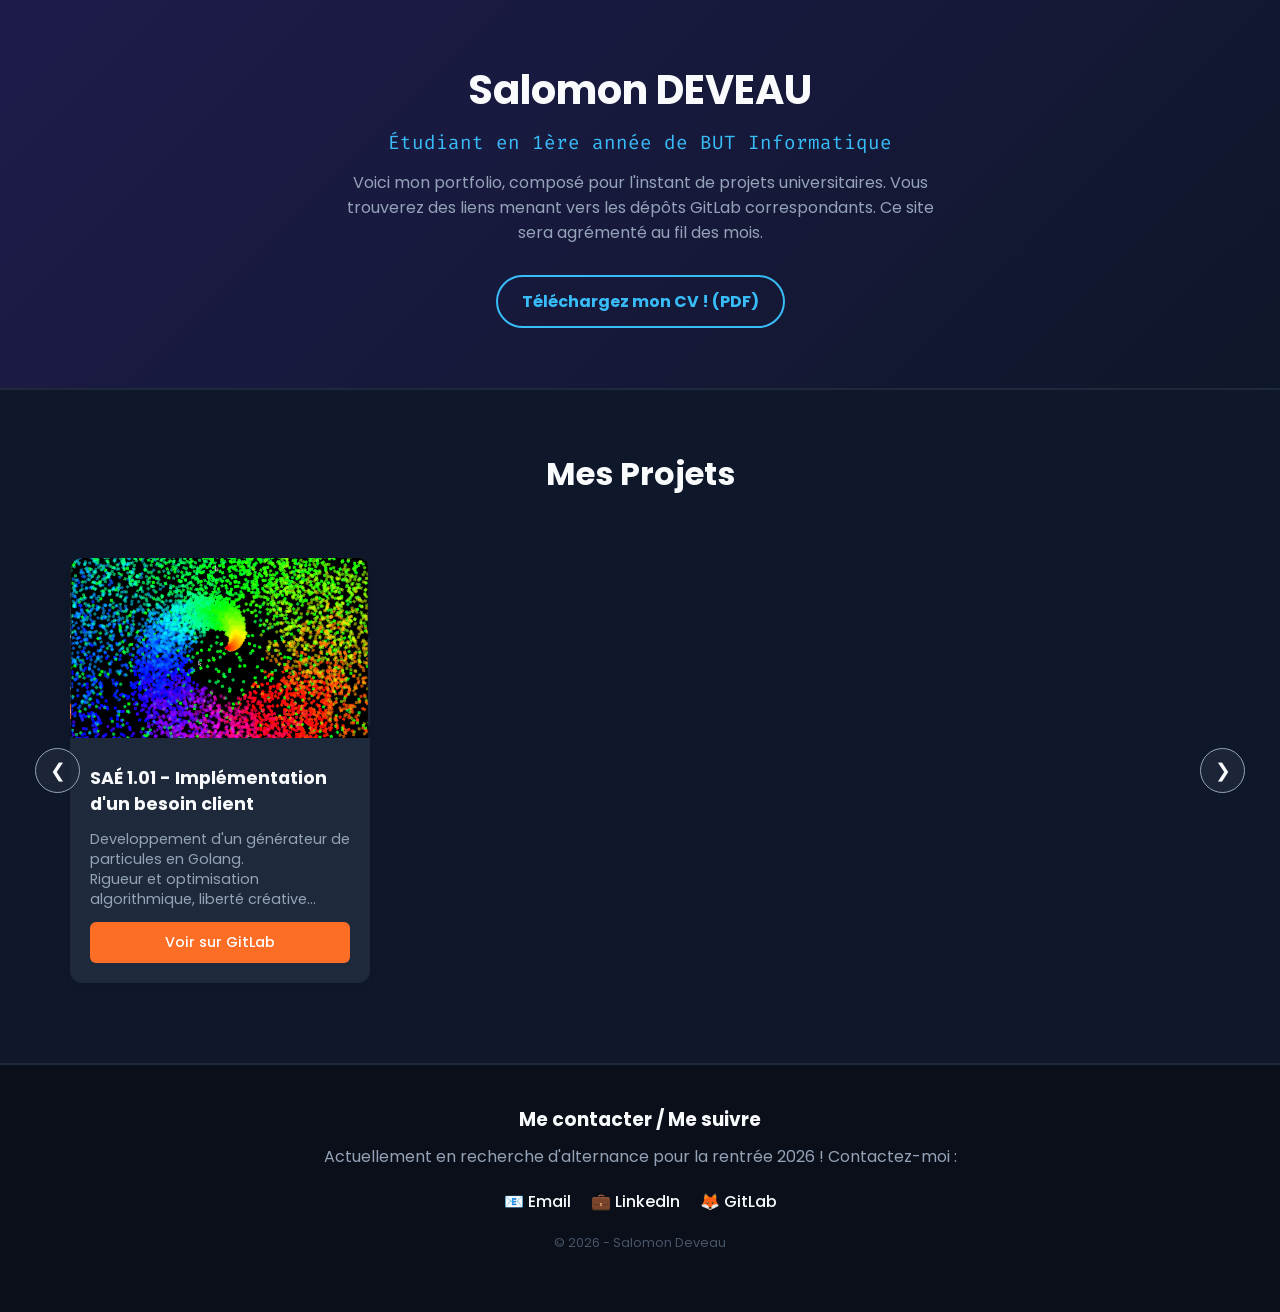
==== index.html @ be165561 "Rename main.html to index.html" ====
<!DOCTYPE html>
<html lang="fr">
<head>
    <meta charset="UTF-8">
    <meta name="viewport" content="width=device-width, initial-scale=1.0">
    <title>Mon Portfolio - BUT Informatique</title>
    <link rel="stylesheet" href="style.css">
    <link rel="preconnect" href="https://fonts.googleapis.com">
    <link rel="preconnect" href="https://fonts.gstatic.com" crossorigin>
    <link href="https://fonts.googleapis.com/css2?family=Fira+Code:wght@400;600&family=Poppins:wght@300;500;700&display=swap" rel="stylesheet">
</head>
<body>

    <header>
        <div class="monHeader">
            <h1>Salomon DEVEAU</h1> 
            <p class="subtitle">Étudiant en 1ère année de BUT Informatique</p>
            <p class="bio">Voici mon portfolio, composé pour l'instant de projets universitaires. Vous trouverez des liens menant vers les dépôts GitLab correspondants. Ce site sera agrémenté au fil des mois.</p>
            
            <a href="CV_2026.pdf" class="btn-cv" download="CV_Salomon_Deveau.pdf">Téléchargez mon CV ! (PDF)</a>
        </div>
    </header>

    <main>
        <h2>Mes Projets</h2>
        
        <div class="monCarousel">
            <button class="arrow-btn btnGauche" id="slideLeft">&#10094;</button>
            
            <div class="projects-container" id="projectsContainer">
                
                <div class="case-projet">
                    <img src="capture-particules.png" alt="Capture d'écran de la SAE 1.01">
                    <div class="info-projet">
                        <h3>SAÉ 1.01 - Implémentation d'un besoin client</h3>
                        <p>Developpement d'un générateur de particules en Golang. <br> Rigueur et optimisation algorithmique, liberté créative...</p>
                        <a href="https://gitlab.univ-nantes.fr/E176230E/sae_1.01" target="_blank" class="btn-gitlab">Voir sur GitLab</a>
                    </div>
                </div>

                <!--
                <div class="case-projet">
                    <img src="?" alt="Capture d'écran du Projet 2">
                    <div class="info-projet">
                        <h3>SAÉ 1.02 - Comparaison d'algorithmes</h3>
                        <p>Analyse de performances et tris en Java. Un super projet de début d'année.</p>
                        <a href="https://gitlab.com/ton-username/projet2" target="_blank" class="btn-gitlab">Voir sur GitLab</a>
                    </div>
                </div>
                -->
                
                </div>
            
            <button class="arrow-btn btnDroit" id="slideRight">&#10095;</button>
        </div>
    </main>

    <footer>
        <div class="footer-container">
            <h3>Me contacter / Me suivre</h3>
            <p>Actuellement en recherche d'alternance pour la rentrée 2026 ! Contactez-moi :</p>
            <div class="social-links">
                <a href="javascript:void(0);" id="emailLink" onclick="showEmail(event)">📧 Email</a>
                <a href="https://www.linkedin.com/in/salomon-deveau-b913bb39a/" target="_blank">💼 LinkedIn</a>
                <a href="https://gitlab.univ-nantes.fr/E176230E" target="_blank">🦊 GitLab</a>
            </div>
            <p class="copyright">&copy; 2026 - Salomon Deveau</p>
        </div>
    </footer>

    <script src="script.js"></script>
</body>
</html>
---- style.css ----
:root {
    --bg-color: #0f172a;        
    --card-bg: #1e293b;         
    --accent-color: #38bdf8;   
    --text-main: #f8fafc;      
    --text-muted: #94a3b8;      
}

* {
    margin: 0;
    padding: 0;
    box-sizing: border-box;
}

body {
    font-family: 'Poppins', sans-serif;
    background-color: var(--bg-color);
    color: var(--text-main);
    display: flex;
    flex-direction: column;
    min-height: 100vh;
}


header {
    background: linear-gradient(135deg, #1e1b4b 0%, #0f172a 100%);
    padding: 60px 20px;
    text-align: center;
    border-bottom: 2px solid #1e293b;
}

.monHeader h1 {
    font-size: 2.5rem;
    color: var(--text-main);
    margin-bottom: 10px;
}

.monHeader .subtitle {
    font-family: 'Fira Code', monospace; 
    color: var(--accent-color);
    font-size: 1.2rem;
    margin-bottom: 15px;
}

.monHeader .bio {
    max-width: 600px;
    margin: 0 auto 30px auto;
    color: var(--text-muted);
}

.btn-cv {
    display: inline-block;
    padding: 12px 24px;
    background-color: transparent;
    color: var(--accent-color);
    border: 2px solid var(--accent-color);
    border-radius: 30px;
    text-decoration: none;
    font-weight: bold;
    transition: all 0.3s ease;
}

.btn-cv:hover {
    background-color: var(--accent-color);
    color: var(--bg-color);
    box-shadow: 0 0 15px rgba(56, 189, 248, 0.4);
}


main {
    flex: 1;
    padding: 60px 20px;
    max-width: 1200px;
    margin: 0 auto;
    width: 100%;
}

main h2 {
    text-align: center;
    margin-bottom: 40px;
    font-size: 2rem;
}


.monCarousel {
    position: relative;
    display: flex;
    align-items: center;
}


.projects-container {
    display: flex;
    gap: 30px;
    overflow-x: auto; 
    scroll-behavior: smooth;
    padding: 20px 10px;
    width: 100%;
}


.projects-container::-webkit-scrollbar {
    display: none;
}
.projects-container {
    -ms-overflow-style: none; 
    scrollbar-width: none;  
}


.case-projet {
    min-width: 300px;
    max-width: 300px;
    background-color: var(--card-bg);
    border-radius: 12px;
    overflow: hidden;
    box-shadow: 0 4px 6px -1px rgba(0, 0, 0, 0.1);
    transition: transform 0.3s ease, box-shadow 0.3s ease;
}

.case-projet:hover {
    transform: translateY(-5px);
    box-shadow: 0 10px 20px rgba(0,0,0,0.3);
}

.case-projet img {
    width: 100%;
    height: 180px;
    object-fit: cover;
}

.info-projet {
    padding: 20px;
    display: flex;
    flex-direction: column;
    gap: 12px;
}

.info-projet h3 {
    font-size: 1.1rem;
}

.info-projet p {
    color: var(--text-muted);
    font-size: 0.9rem;
    line-height: 1.4;
    flex-grow: 1; 
}

.btn-gitlab {
    display: block;
    text-align: center;
    padding: 10px;
    background-color: #fc6d26; 
    color: white;
    text-decoration: none;
    border-radius: 6px;
    font-weight: 500;
    font-size: 0.9rem;
    transition: background 0.2s;
}

.btn-gitlab:hover {
    background-color: #e24329;
}


.arrow-btn {
    position: absolute;
    background-color: rgba(30, 41, 59, 0.8);
    color: var(--text-main);
    border: 1px solid var(--text-muted);
    width: 45px;
    height: 45px;
    border-radius: 50%;
    cursor: pointer;
    font-size: 1.2rem;
    display: flex;
    align-items: center;
    justify-content: center;
    z-index: 10;
    transition: background 0.2s;
}

.arrow-btn:hover {
    background-color: var(--accent-color);
    color: var(--bg-color);
}

.btnGauche { left: -25px; }
.btnDroit { right: -25px; }


@media (max-width: 768px) {
    .arrow-btn { display: none; }
    .btnGauche { left: 0; }
    .btnDroit { right: 0; }
}


footer {
    background-color: #0b0f19;
    padding: 40px 20px;
    text-align: center;
    margin-top: auto; 
    border-top: 2px solid #1e293b;
}

.footer-container h3 {
    margin-bottom: 10px;
}

.footer-container p {
    color: var(--text-muted);
    margin-bottom: 20px;
}

.social-links {
    display: flex;
    justify-content: center;
    gap: 20px;
    margin-bottom: 20px;
}

.social-links a {
    color: var(--text-main);
    text-decoration: none;
    font-weight: 500;
    transition: color 0.2s;
}

.social-links a:hover {
    color: var(--accent-color);
}

.copyright {
    font-size: 0.8rem;
    color: #475569 !important;
}
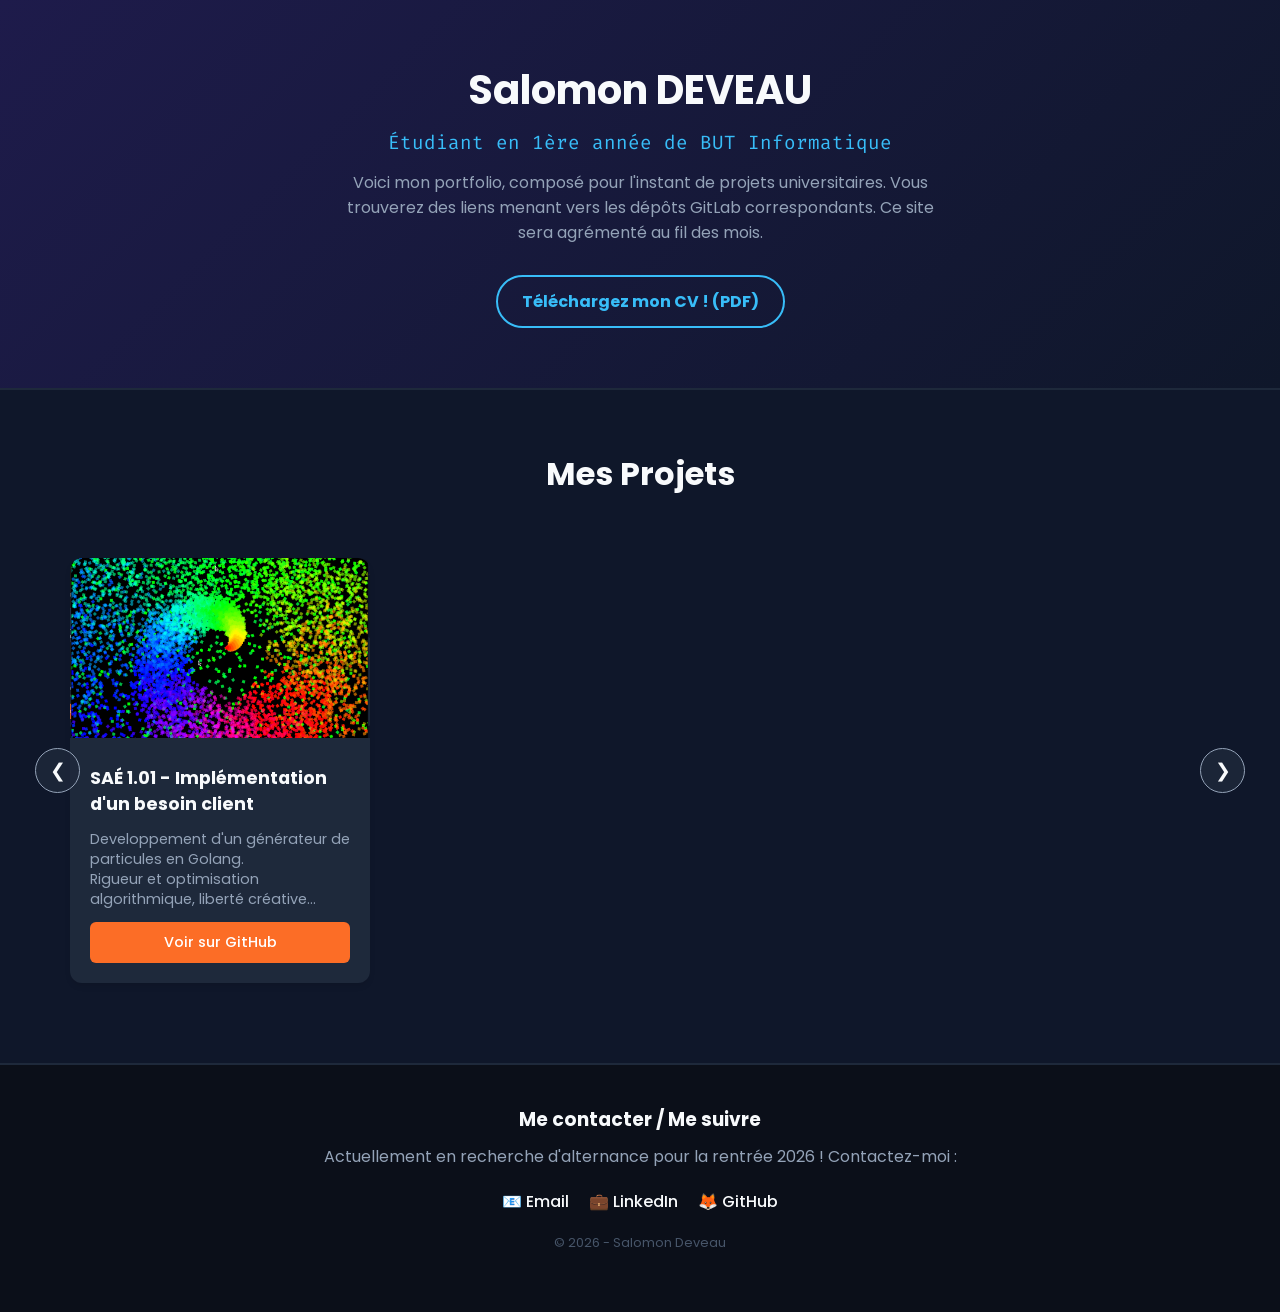
==== commit 7da3cb9b: "Modification Gitlab-Github" ====
--- a/index.html
+++ b/index.html
@@ -4,6 +4,7 @@
     <meta charset="UTF-8">
     <meta name="viewport" content="width=device-width, initial-scale=1.0">
     <title>Mon Portfolio - BUT Informatique</title>
+    <link rel="icon" type="image/jpeg" href="icon.jpeg">
     <link rel="stylesheet" href="style.css">
     <link rel="preconnect" href="https://fonts.googleapis.com">
     <link rel="preconnect" href="https://fonts.gstatic.com" crossorigin>
@@ -34,7 +35,7 @@
                     <div class="info-projet">
                         <h3>SAÉ 1.01 - Implémentation d'un besoin client</h3>
                         <p>Developpement d'un générateur de particules en Golang. <br> Rigueur et optimisation algorithmique, liberté créative...</p>
-                        <a href="https://gitlab.univ-nantes.fr/E176230E/sae_1.01" target="_blank" class="btn-gitlab">Voir sur GitLab</a>
+                        <a href="https://github.com/SlmDv/SAE_1.01" target="_blank" class="btn-github">Voir sur GitHub</a>
                     </div>
                 </div>
 
@@ -62,7 +63,7 @@
             <div class="social-links">
                 <a href="javascript:void(0);" id="emailLink" onclick="showEmail(event)">📧 Email</a>
                 <a href="https://www.linkedin.com/in/salomon-deveau-b913bb39a/" target="_blank">💼 LinkedIn</a>
-                <a href="https://gitlab.univ-nantes.fr/E176230E" target="_blank">🦊 GitLab</a>
+                <a href="https://github.com/SlmDv" target="_blank">🦊 GitHub</a>
             </div>
             <p class="copyright">&copy; 2026 - Salomon Deveau</p>
         </div>
--- a/style.css
+++ b/style.css
@@ -148,7 +148,7 @@
     flex-grow: 1; 
 }
 
-.btn-gitlab {
+.btn-github {
     display: block;
     text-align: center;
     padding: 10px;
@@ -161,7 +161,7 @@
     transition: background 0.2s;
 }
 
-.btn-gitlab:hover {
+.btn-github:hover {
     background-color: #e24329;
 }
 
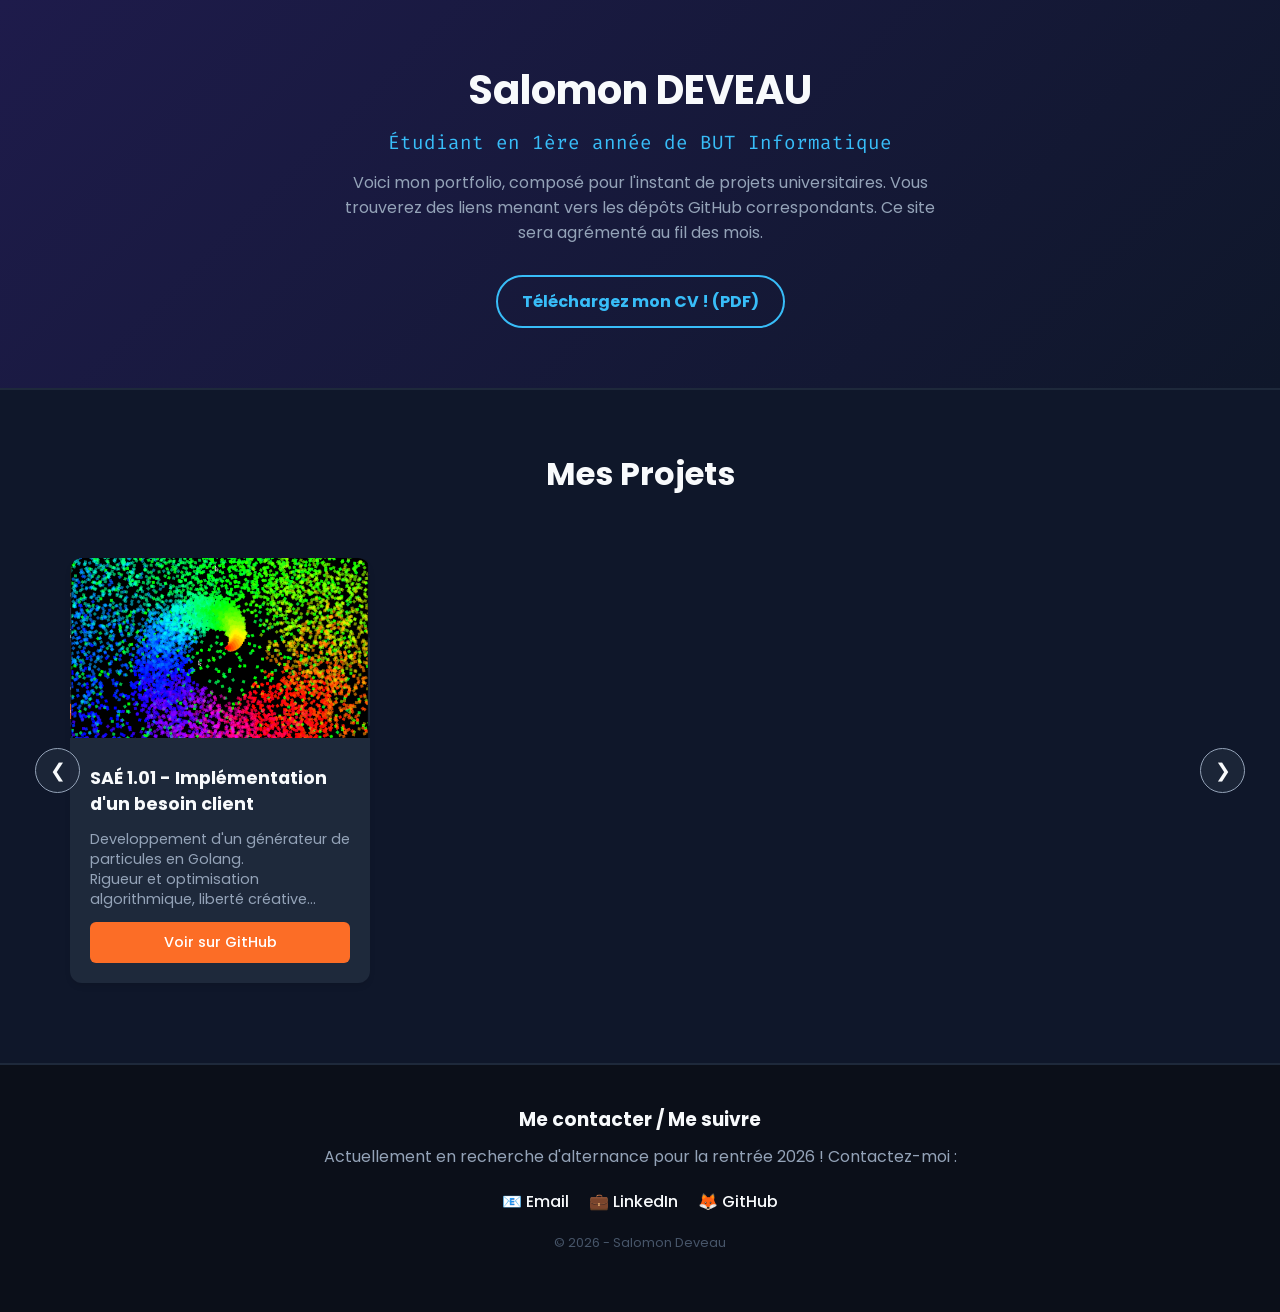
==== commit c6e2696a: "Modification gitlab-github" ====
--- a/index.html
+++ b/index.html
@@ -16,7 +16,7 @@
         <div class="monHeader">
             <h1>Salomon DEVEAU</h1> 
             <p class="subtitle">Étudiant en 1ère année de BUT Informatique</p>
-            <p class="bio">Voici mon portfolio, composé pour l'instant de projets universitaires. Vous trouverez des liens menant vers les dépôts GitLab correspondants. Ce site sera agrémenté au fil des mois.</p>
+            <p class="bio">Voici mon portfolio, composé pour l'instant de projets universitaires. Vous trouverez des liens menant vers les dépôts GitHub correspondants. Ce site sera agrémenté au fil des mois.</p>
             
             <a href="CV_2026.pdf" class="btn-cv" download="CV_Salomon_Deveau.pdf">Téléchargez mon CV ! (PDF)</a>
         </div>
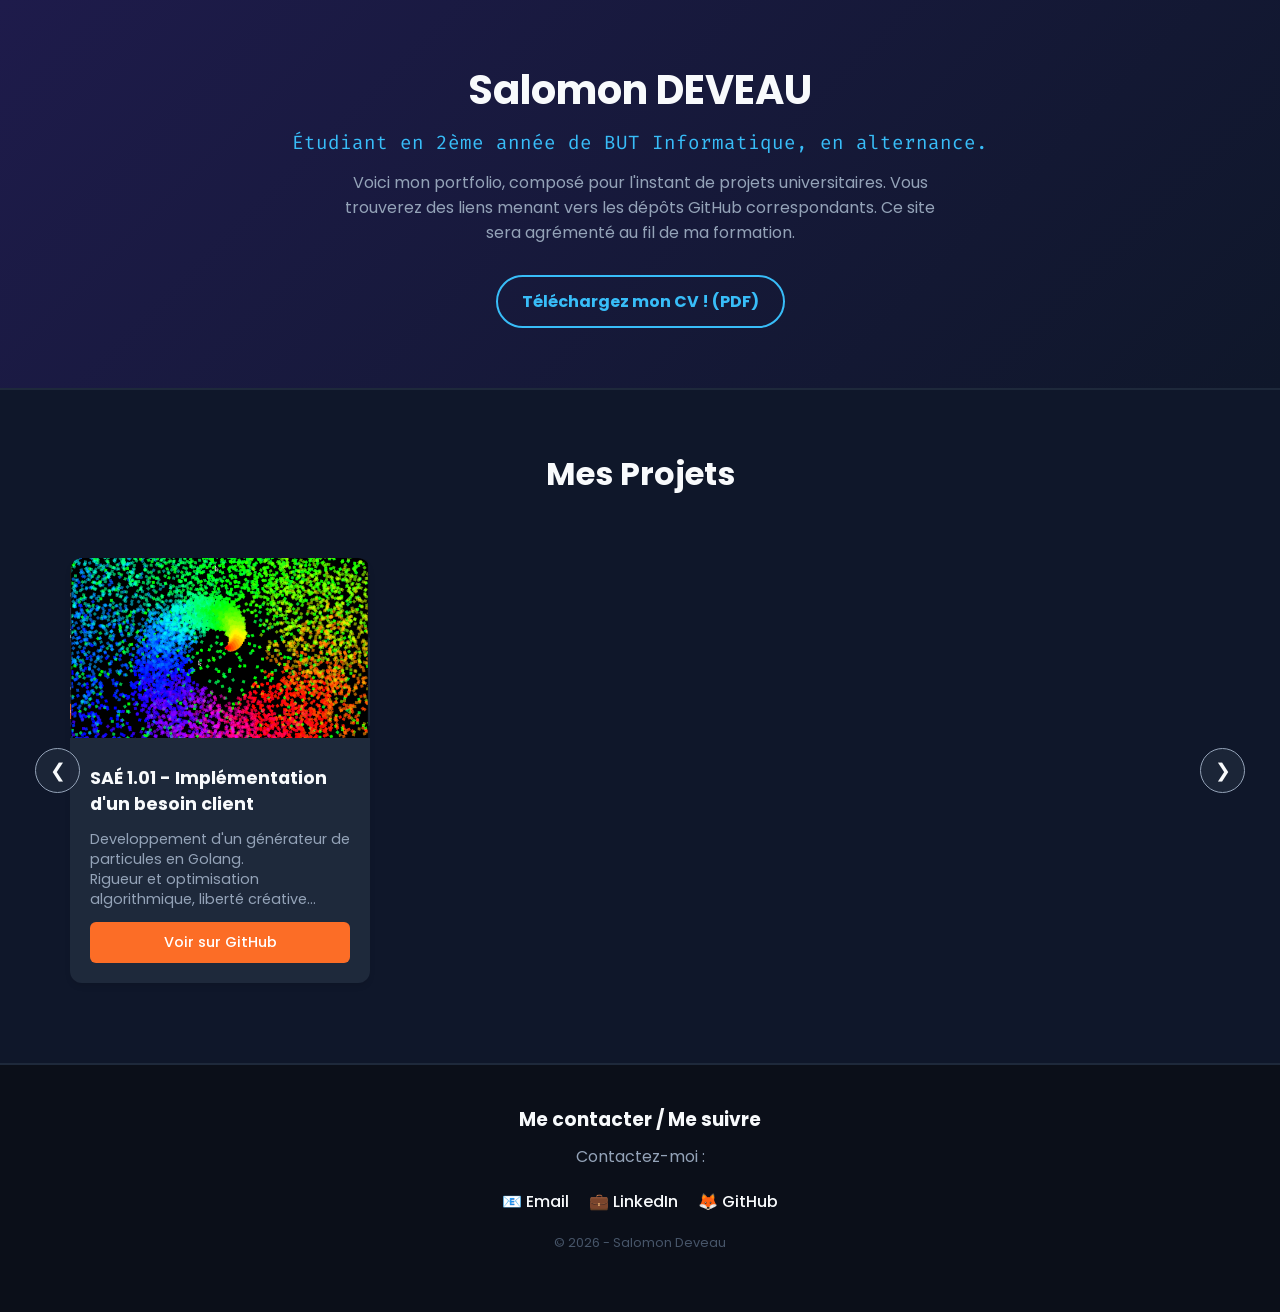
==== commit ebae0784: "MAJ 2eme année" ====
--- a/index.html
+++ b/index.html
@@ -15,8 +15,8 @@
     <header>
         <div class="monHeader">
             <h1>Salomon DEVEAU</h1> 
-            <p class="subtitle">Étudiant en 1ère année de BUT Informatique</p>
-            <p class="bio">Voici mon portfolio, composé pour l'instant de projets universitaires. Vous trouverez des liens menant vers les dépôts GitHub correspondants. Ce site sera agrémenté au fil des mois.</p>
+            <p class="subtitle">Étudiant en 2ème année de BUT Informatique, en alternance.</p>
+            <p class="bio">Voici mon portfolio, composé pour l'instant de projets universitaires. Vous trouverez des liens menant vers les dépôts GitHub correspondants. Ce site sera agrémenté au fil de ma formation.</p>
             
             <a href="CV_2026.pdf" class="btn-cv" download="CV_Salomon_Deveau.pdf">Téléchargez mon CV ! (PDF)</a>
         </div>
@@ -43,8 +43,8 @@
                 <div class="case-projet">
                     <img src="?" alt="Capture d'écran du Projet 2">
                     <div class="info-projet">
-                        <h3>SAÉ 1.02 - Comparaison d'algorithmes</h3>
-                        <p>Analyse de performances et tris en Java. Un super projet de début d'année.</p>
+                        <h3>SAÉ 2.01 - Développement d'une application</h3>
+                        <p>Implémentation d'un jeu de Flip7 dans un langage orienté objet (Kotlin) avec extension graphique (JavaFX)</p>
                         <a href="https://gitlab.com/ton-username/projet2" target="_blank" class="btn-gitlab">Voir sur GitLab</a>
                     </div>
                 </div>
@@ -59,7 +59,7 @@
     <footer>
         <div class="footer-container">
             <h3>Me contacter / Me suivre</h3>
-            <p>Actuellement en recherche d'alternance pour la rentrée 2026 ! Contactez-moi :</p>
+            <p>Contactez-moi :</p>
             <div class="social-links">
                 <a href="javascript:void(0);" id="emailLink" onclick="showEmail(event)">📧 Email</a>
                 <a href="https://www.linkedin.com/in/salomon-deveau-b913bb39a/" target="_blank">💼 LinkedIn</a>
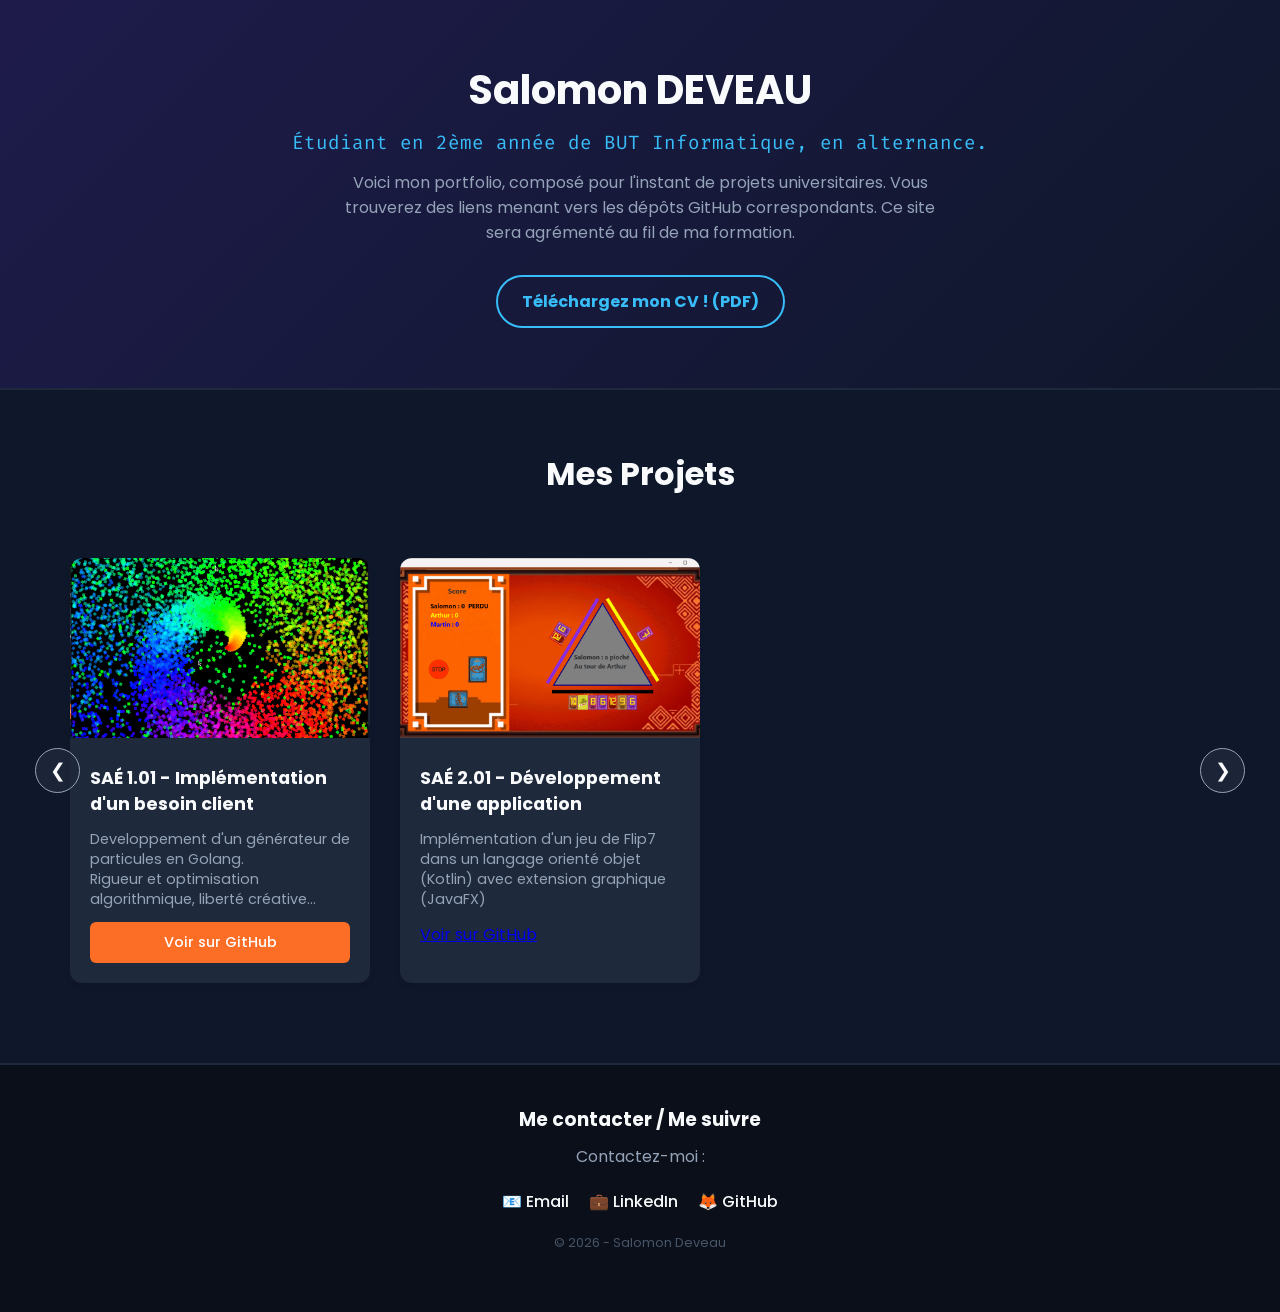
==== commit eaa83a30: "Update project links and image in index.html" ====
--- a/index.html
+++ b/index.html
@@ -39,16 +39,16 @@
                     </div>
                 </div>
 
-                <!--
+                
                 <div class="case-projet">
-                    <img src="?" alt="Capture d'écran du Projet 2">
+                    <img src="imgFlip7.png" alt="Capture d'écran de la SAE 2.01">
                     <div class="info-projet">
                         <h3>SAÉ 2.01 - Développement d'une application</h3>
                         <p>Implémentation d'un jeu de Flip7 dans un langage orienté objet (Kotlin) avec extension graphique (JavaFX)</p>
-                        <a href="https://gitlab.com/ton-username/projet2" target="_blank" class="btn-gitlab">Voir sur GitLab</a>
+                        <a href="https://github.com/ImpotStite/Flip-7" target="_blank" class="btn-gitlab">Voir sur GitHub</a>
                     </div>
                 </div>
-                -->
+            
                 
                 </div>
             
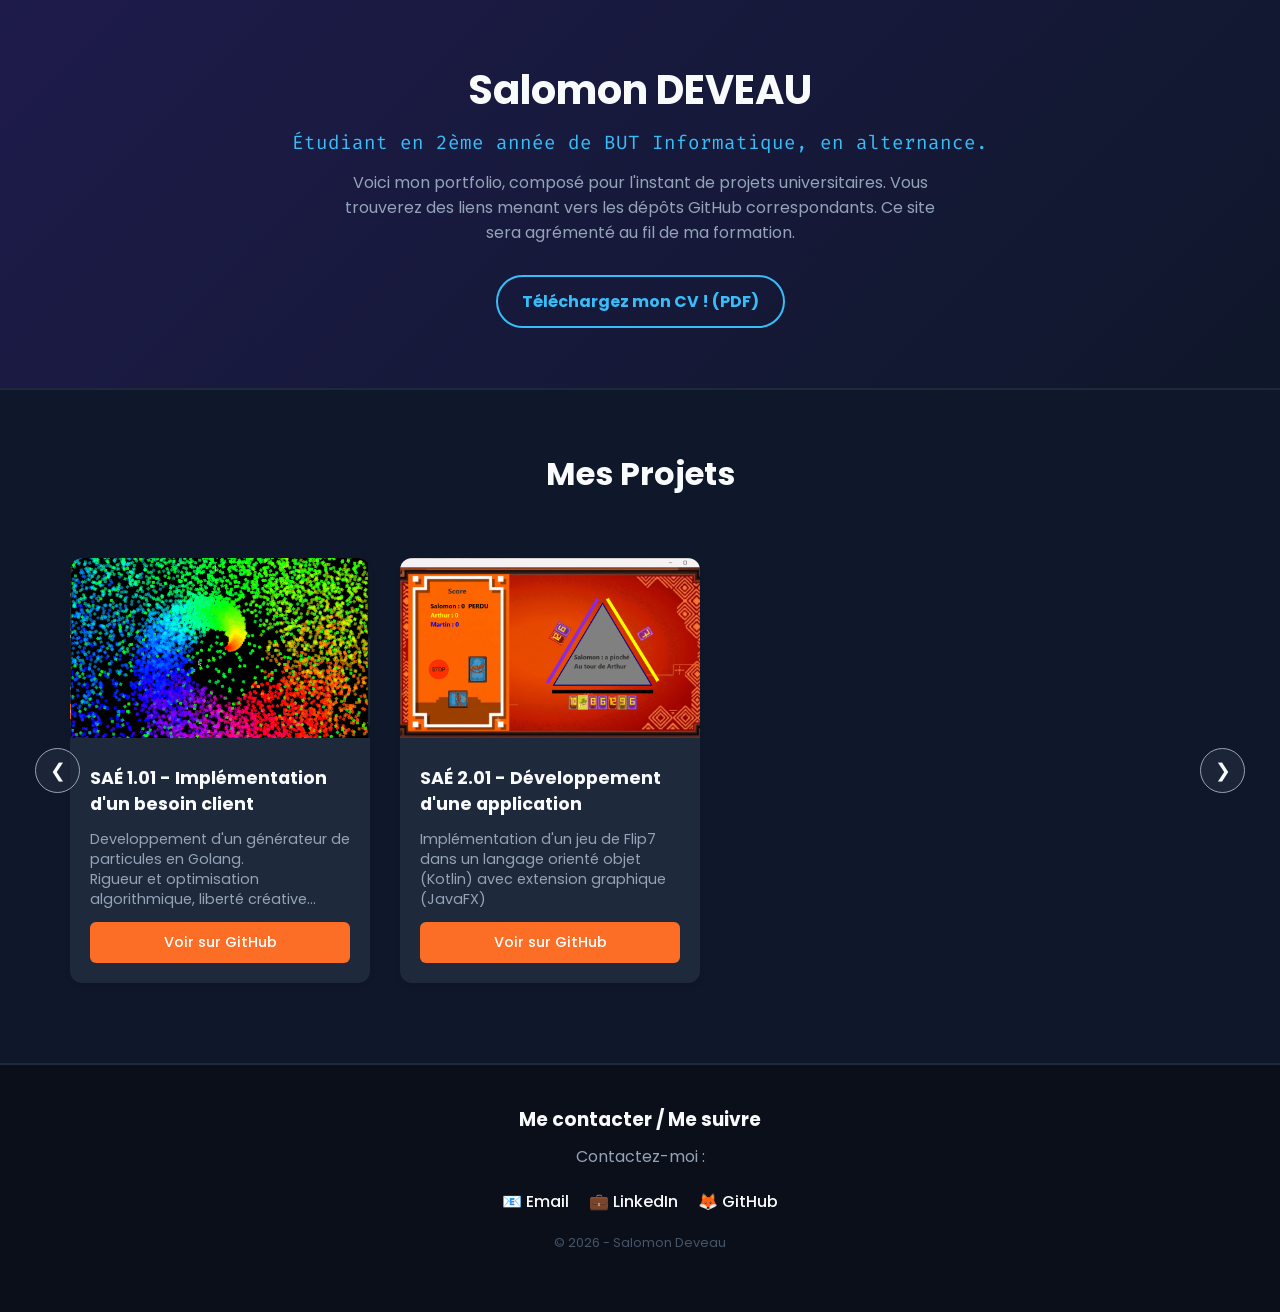
==== commit c202dac3: "Update link class from btn-gitlab to btn-github" ====
--- a/index.html
+++ b/index.html
@@ -45,7 +45,7 @@
                     <div class="info-projet">
                         <h3>SAÉ 2.01 - Développement d'une application</h3>
                         <p>Implémentation d'un jeu de Flip7 dans un langage orienté objet (Kotlin) avec extension graphique (JavaFX)</p>
-                        <a href="https://github.com/ImpotStite/Flip-7" target="_blank" class="btn-gitlab">Voir sur GitHub</a>
+                        <a href="https://github.com/ImpotStite/Flip-7" target="_blank" class="btn-github">Voir sur GitHub</a>
                     </div>
                 </div>
             
